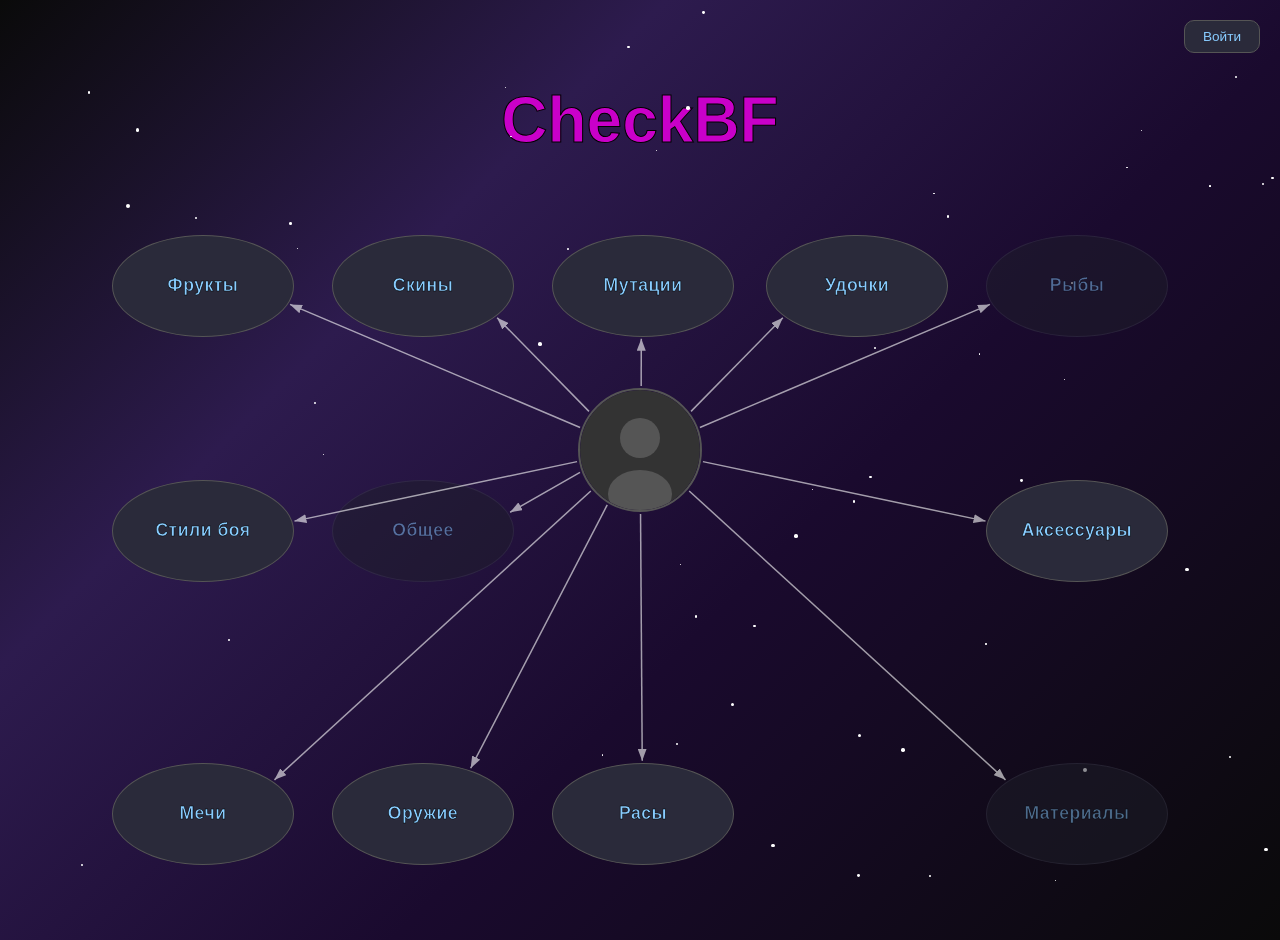
==== index.html @ 0e40923f "main" ====
<!DOCTYPE html>
<html lang="en">
<head>
    <meta charset="UTF-8">
    <meta name="viewport" content="width=device-width, initial-scale=1.0">
    <title>CheckBF</title>
    <script src="lib/firebase-app-compat.js"></script>
    <script src="lib/firebase-auth-compat.js"></script>
    <script src="lib/firebase-firestore-compat.js"></script>
    <script src="js/auth.js"></script>
    <style>
        html, body {
            margin: 0;
            padding: 0;
            box-sizing: border-box;
            overflow: hidden;
        }
        body {
            min-height: 100vh;
            background-color: #1a1a1a;
            background-image: url('assets/background.jpg');
            background-size: cover;
            background-position: center;
            background-repeat: no-repeat;
            color: #c900c9;
            font-family: 'Segoe UI', Arial, sans-serif;
            padding: 40px;
            display: flex;
            flex-direction: column;
            align-items: center;
            transition: background 0.3s;
        }
        body.gradient-bg {
            background: linear-gradient(135deg, #0a0a0a 0%, #2d1b4e 30%, #1a0a2e 60%, #0a0a0a 100%);
        }
        .particles {
            position: fixed;
            top: 0;
            left: 0;
            width: 100vw;
            height: 100vh;
            pointer-events: none;
            z-index: 0;
            overflow: hidden;
        }
        .particle {
            position: absolute;
            width: 3px;
            height: 3px;
            background: #fff;
            border-radius: 50%;
            animation: twinkle ease-in-out infinite;
        }
        @keyframes twinkle {
            0%, 100% { opacity: 0.1; transform: translateY(0); }
            50% { opacity: 0.8; transform: translateY(-20px); }
        }
        h1 {
            font-size: 4rem;
            -webkit-text-stroke: 1px #000;
        }
        .avatar {
            width: 120px;
            height: 120px;
            border-radius: 50%;
            border: 2px solid #555;
            object-fit: cover;
            position: absolute;
            top: 50%;
            left: 50%;
            transform: translate(-50%, -50%);
            z-index: 10;
        }
        .grid {
            position: relative;
            width: 100%;
            max-width: 1100px;
            min-height: 700px;
        }
        .oval {
            position: absolute;
            border-radius: 50%;
            background: #2a2a3a;
            border: 1px solid #555;
            display: flex;
            flex-direction: column;
            align-items: center;
            justify-content: center;
            text-align: center;
            cursor: pointer;
        }
        .oval:hover {
            background: #33334a;
        }
        .oval.dim {
            background: #1f1f2a;
            border-color: #3a3a4a;
            opacity: 0.5;
        }
        .oval.dim:hover {
            background: #252535;
            opacity: 0.7;
        }
        .oval h2 {
            font-size: 1.1rem;
            color: #8cf;
            margin: 0;
            -webkit-text-stroke: 0.5px #000;
            letter-spacing: 0.5px;
        }
        .oval p {
            font-size: 0.8rem;
            color: #999;
            line-height: 1.3;
        }
        .o1 { width: 180px; height: 100px; top: 5%; left: 2%; }
        .o5 { width: 180px; height: 100px; top: 5%; left: 22%; }
        .o10 { width: 180px; height: 100px; top: 5%; left: 42%; }
        .o7 { width: 180px; height: 100px; top: 5%; right: 22%; }
        .o8 { width: 180px; height: 100px; top: 5%; right: 2%; }
        .o4 { width: 180px; height: 100px; top: 40%; left: 2%; }
        .o6 { width: 180px; height: 100px; top: 40%; right: 2%; }
        .o2 { width: 180px; height: 100px; bottom: 5%; left: 2%; }
        .o3 { width: 180px; height: 100px; bottom: 5%; left: 22%; }
        .o9 { width: 180px; height: 100px; bottom: 5%; right: 2%; }
        .o11 { width: 180px; height: 100px; bottom: 5%; left: 42%; }
        .o12 { width: 180px; height: 100px; top: 40%; left: 22%; }
        svg.arrows {
            position: fixed;
            top: 0;
            left: 0;
            width: 100%;
            height: 100%;
            pointer-events: none;
            z-index: 5;
        }
        .auth-bar {
            position: fixed;
            top: 20px;
            right: 20px;
            z-index: 30;
            display: flex;
            align-items: center;
            gap: 10px;
        }
        .auth-bar .user-info {
            display: flex;
            align-items: center;
            gap: 8px;
            background: #2a2a3a;
            border: 1px solid #555;
            border-radius: 10px;
            padding: 6px 14px;
            color: #ccc;
            font-size: 0.8rem;
        }
        .auth-bar .user-info img {
            width: 28px;
            height: 28px;
            border-radius: 50%;
        }
        .auth-bar .user-info .email {
            max-width: 150px;
            overflow: hidden;
            text-overflow: ellipsis;
            white-space: nowrap;
        }
        .auth-bar .logout-btn {
            background: none;
            border: 1px solid #c62828;
            color: #c62828;
            border-radius: 6px;
            padding: 5px 10px;
            cursor: pointer;
            font-size: 0.75rem;
        }
        .auth-bar .logout-btn:hover {
            background: #c62828;
            color: #fff;
        }
        .auth-bar .login-btn {
            background: #2a2a3a;
            border: 1px solid #555;
            border-radius: 10px;
            padding: 8px 18px;
            color: #8cf;
            font-size: 0.85rem;
            cursor: pointer;
        }
        .auth-bar .login-btn:hover {
            background: #33334a;
            border-color: #8cf;
        }
        .auth-overlay {
            display: none;
            position: fixed;
            top: 0; left: 0; right: 0; bottom: 0;
            background: rgba(0,0,0,0.7);
            z-index: 50;
            justify-content: center;
            align-items: center;
        }
        .auth-overlay.active {
            display: flex;
        }
        .auth-modal {
            background: #1e1e2e;
            border: 1px solid #555;
            border-radius: 16px;
            padding: 30px;
            width: 340px;
            text-align: center;
        }
        .auth-modal h2 {
            color: #8cf;
            margin: 0 0 20px;
            font-size: 1.3rem;
        }
        .auth-modal input {
            width: 100%;
            padding: 10px 14px;
            margin-bottom: 12px;
            border: 1px solid #555;
            border-radius: 8px;
            background: #2a2a3a;
            color: #fff;
            font-size: 0.9rem;
            box-sizing: border-box;
        }
        .auth-modal input:focus {
            outline: none;
            border-color: #8cf;
        }
        .auth-modal .auth-submit {
            width: 100%;
            padding: 10px;
            border: none;
            border-radius: 8px;
            background: #5c6bc0;
            color: #fff;
            font-size: 0.9rem;
            cursor: pointer;
            margin-bottom: 10px;
        }
        .auth-modal .auth-submit:hover {
            background: #7986cb;
        }
        .auth-modal .google-btn {
            width: 100%;
            padding: 10px;
            border: 1px solid #555;
            border-radius: 8px;
            background: #2a2a3a;
            color: #ccc;
            font-size: 0.9rem;
            cursor: pointer;
            margin-bottom: 12px;
        }
        .auth-modal .google-btn:hover {
            background: #33334a;
            border-color: #8cf;
        }
        .auth-modal .switch-link {
            color: #8cf;
            cursor: pointer;
            font-size: 0.8rem;
        }
        .auth-modal .error-msg {
            color: #c62828;
            font-size: 0.8rem;
            margin-bottom: 10px;
            min-height: 1.2em;
        }
        .sync-indicator {
            display: none;
            position: fixed;
            bottom: 20px;
            right: 20px;
            background: #2a2a3a;
            border: 1px solid #43a047;
            border-radius: 10px;
            padding: 8px 14px;
            color: #43a047;
            font-size: 0.75rem;
            z-index: 30;
            transition: opacity 0.3s;
        }
        .sync-indicator.active {
            display: block;
        }

    </style>
</head>
<body class="gradient-bg">
    <div class="particles" id="particles"></div>
    <div class="auth-bar" id="authBar">
        <button class="login-btn" id="loginBtn" onclick="openAuthModal()">Войти</button>
    </div>
    <div class="auth-overlay" id="authOverlay">
        <div class="auth-modal">
            <h2 id="authTitle">Вход</h2>
            <div class="error-msg" id="authError"></div>
            <input type="email" id="authEmail" placeholder="Email" autocomplete="off">
            <input type="password" id="authPass" placeholder="Пароль" autocomplete="new-password">
            <button class="auth-submit" id="authSubmit" onclick="handleAuth()">Войти</button>
            <button class="google-btn" onclick="handleGoogleAuth()">Войти через Google</button>
            <span class="switch-link" id="authSwitch" onclick="toggleAuthMode()">Нет аккаунта? Регистрация</span>
            <br><br>
            <span class="switch-link" onclick="closeAuthModal()">Позже</span>
        </div>
    </div>
    <div class="sync-indicator" id="syncIndicator">Синхронизация...</div>
    <svg class="arrows" id="arrows"></svg>
    <img class="avatar" id="avatar" src="data:image/svg+xml,%3Csvg xmlns='http://www.w3.org/2000/svg' viewBox='0 0 150 150'%3E%3Crect fill='%23333' width='150' height='150' rx='75'/%3E%3Ccircle fill='%23555' cx='75' cy='60' r='25'/%3E%3Cellipse fill='%23555' cx='75' cy='130' rx='40' ry='30'/%3E%3C/svg%3E" alt="Avatar">
    <h1>CheckBF</h1>
    <div class="grid">
        <div class="oval o1" onclick="location.href='fruit.html'">
            <h2>Фрукты</h2>
        </div>
        <div class="oval o5" onclick="location.href='skins.html'">
            <h2>Скины</h2>
        </div>
        <div class="oval o10" onclick="location.href='mutations.html'">
            <h2>Мутации</h2>
        </div>
        <div class="oval o7" onclick="location.href='rods.html'">
            <h2>Удочки</h2>
        </div>
        <div class="oval o8 dim">
            <h2>Рыбы</h2>
        </div>
        <div class="oval o4" onclick="location.href='fightingstyles.html'">
            <h2>Стили боя</h2>
        </div>
        <div class="oval o6" onclick="location.href='accessories.html'">
            <h2>Аксессуары</h2>
        </div>
        <div class="oval o2" onclick="location.href='swords.html'">
            <h2>Мечи</h2>
        </div>
        <div class="oval o3" onclick="location.href='guns.html'">
            <h2>Оружие</h2>
        </div>
        <div class="oval o9 dim">
            <h2>Материалы</h2>
        </div>
        <div class="oval o11" onclick="location.href='races.html'">
            <h2>Расы</h2>
        </div>
        <div class="oval o12 dim">
            <h2>Общее</h2>
        </div>
    </div>
    <script>
        function drawArrows() {
            var svg = document.getElementById('arrows');
            var avatar = document.getElementById('avatar');
            var avRect = avatar.getBoundingClientRect();
            var cx = avRect.left + avRect.width / 2;
            var cy = avRect.top + avRect.height / 2;

            var o1 = document.querySelector('.o1');
            var o2 = document.querySelector('.o2');
            var o3 = document.querySelector('.o3');
            var o4 = document.querySelector('.o4');
            var o5 = document.querySelector('.o5');
            var o6 = document.querySelector('.o6');
            var o7 = document.querySelector('.o7');
            var o8 = document.querySelector('.o8');
            var o9 = document.querySelector('.o9');
            var o10 = document.querySelector('.o10');
            var o11 = document.querySelector('.o11');
            var o12 = document.querySelector('.o12');
            var r1 = o1.getBoundingClientRect();
            var r2 = o2.getBoundingClientRect();
            var r3 = o3.getBoundingClientRect();
            var r4 = o4.getBoundingClientRect();
            var r5 = o5.getBoundingClientRect();
            var r6 = o6.getBoundingClientRect();
            var r7 = o7.getBoundingClientRect();
            var r8 = o8.getBoundingClientRect();
            var r9 = o9.getBoundingClientRect();
            var r10 = o10.getBoundingClientRect();
            var r11 = o11.getBoundingClientRect();
            var r12 = o12.getBoundingClientRect();

            var lines = '';
            var defs = '<defs><marker id="ah" markerWidth="8" markerHeight="6" refX="8" refY="3" orient="auto"><polygon points="0 0, 8 3, 0 6" fill="#fff"/></marker></defs>';

            function arrowFromTo(x1, y1, x2, y2, el1, el2, width, opacity) {
                var dx = x2 - x1;
                var dy = y2 - y1;
                var len = Math.sqrt(dx * dx + dy * dy);
                if (len === 0) return;
                var ux = dx / len;
                var uy = dy / len;
                var sx = x1 + ux * (el1.width / 2 + 2);
                var sy = y1 + uy * (el1.height / 2 + 2);
                var ex = x2 - ux * (el2.width / 2 + 2);
                var ey = y2 - uy * (el2.height / 2 + 2);
                lines += '<line x1="' + sx + '" y1="' + sy + '" x2="' + ex + '" y2="' + ey + '" stroke="#fff" stroke-width="' + (width || 1.5) + '" marker-end="url(#ah)" opacity="' + (opacity || 0.6) + '"/>';
            }

            [r1, r2, r3, r4, r5, r6, r7, r8, r9, r10, r11, r12].forEach(function(r) {
                arrowFromTo(cx, cy, r.left + r.width / 2, r.top + r.height / 2, {width: avRect.width, height: avRect.height}, {width: r.width, height: r.height});
            });

            svg.innerHTML = defs + lines;
        }
        drawArrows();
        window.addEventListener('resize', drawArrows);

        function createParticles() {
            var container = document.getElementById('particles');
            container.innerHTML = '';
            for (var i = 0; i < 60; i++) {
                var p = document.createElement('div');
                p.className = 'particle';
                p.style.left = Math.random() * 100 + '%';
                p.style.top = Math.random() * 100 + '%';
                p.style.animationDuration = (Math.random() * 4 + 3) + 's';
                p.style.animationDelay = (Math.random() * 3) + 's';
                var size = Math.random() * 3 + 1;
                p.style.width = size + 'px';
                p.style.height = size + 'px';
                container.appendChild(p);
            }
        }
        createParticles();

        window.openAuthModal = function() {
            document.getElementById('authOverlay').classList.add('active');
        };
        window.closeAuthModal = function() {
            document.getElementById('authOverlay').classList.remove('active');
            document.getElementById('authError').textContent = '';
        };

        var ROBLOX_PROFILES = {
            'mirozvorec42@gmail.com': 2630155094,
            'alex.i.08@mail.ru': 3910707676
        };
        var DEFAULT_AVATAR = "data:image/svg+xml,%3Csvg xmlns='http://www.w3.org/2000/svg' viewBox='0 0 150 150'%3E%3Crect fill='%23333' width='150' height='150' rx='75'/%3E%3Ccircle fill='%23555' cx='75' cy='60' r='25'/%3E%3Cellipse fill='%23555' cx='75' cy='130' rx='40' ry='30'/%3E%3C/svg%3E";

        async function fetchAvatarByUserId(userId) {
            try {
                var proxyUrl = 'https://corsproxy.io/?' + encodeURIComponent('https://thumbnails.roblox.com/v1/users/avatar-headshot?userIds=' + userId + '&size=150x150&format=Png&isCircular=false&isPlaceholder=false');
                var thumb = await fetch(proxyUrl);
                var tjson = await thumb.json();
                if (tjson.data && tjson.data[0] && tjson.data[0].imageUrl) {
                    return tjson.data[0].imageUrl;
                }
            } catch(e) { console.error('Avatar fetch error:', e); }
            return '';
        }

        async function loadRobloxProfile(email) {
            var avatar = document.getElementById('avatar');
            var userId = ROBLOX_PROFILES[email];
            var avatarUrl = DEFAULT_AVATAR;
            if (userId) {
                var freshAvatar = await fetchAvatarByUserId(userId);
                avatarUrl = freshAvatar ? freshAvatar + '&t=' + Date.now() : DEFAULT_AVATAR;
            }
            avatar.src = avatarUrl;
            var barImg = document.querySelector('.auth-bar .user-info img');
            if (barImg) barImg.src = avatarUrl;
        }
    </script>
    <script>
        var firebaseConfig = {
            apiKey: "AIzaSyC10fTA0O6vpghuEanI52Yiyrtlkpmd8Nc",
            authDomain: "checkbf-d1a2d.firebaseapp.com",
            projectId: "checkbf-d1a2d",
            storageBucket: "checkbf-d1a2d.firebasestorage.app",
            messagingSenderId: "79682535947",
            appId: "1:79682535947:web:714e3f81408d7a0d0dbd0e"
        };
        firebase.initializeApp(firebaseConfig);
        var auth = firebase.auth();
        var db = firebase.firestore();
        var googleProvider = new firebase.auth.GoogleAuthProvider();

        var isRegisterMode = false;

        window.toggleAuthMode = function() {
            isRegisterMode = !isRegisterMode;
            document.getElementById('authTitle').textContent = isRegisterMode ? 'Регистрация' : 'Вход';
            document.getElementById('authSubmit').textContent = isRegisterMode ? 'Зарегистрироваться' : 'Войти';
            document.getElementById('authSwitch').textContent = isRegisterMode ? 'Уже есть аккаунт? Войти' : 'Нет аккаунта? Регистрация';
            document.getElementById('authError').textContent = '';
        };

        window.handleAuth = function() {
            var email = document.getElementById('authEmail').value.trim();
            var pass = document.getElementById('authPass').value;
            var errEl = document.getElementById('authError');
            errEl.textContent = '';
            if (!email || !pass) { errEl.textContent = 'Заполните все поля'; return; }
            if (email === 'test' && pass === 'test') {
                window.checkbfAuth.enterTestMode();
                document.getElementById('authOverlay').classList.remove('active');
                return;
            }
            var method = isRegisterMode
                ? auth.createUserWithEmailAndPassword(email, pass)
                : auth.signInWithEmailAndPassword(email, pass);
            method.then(function() {
                document.getElementById('authOverlay').classList.remove('active');
            }).catch(function(e) {
                var msg = e.code === 'auth/email-already-in-use' ? 'Email уже зарегистрирован' :
                          e.code === 'auth/wrong-password' ? 'Неверный пароль' :
                          e.code === 'auth/user-not-found' ? 'Пользователь не найден' :
                          e.code === 'auth/weak-password' ? 'Пароль минимум 6 символов' :
                          e.code === 'auth/invalid-email' ? 'Некорректный email' :
                          'Ошибка: ' + e.message;
                errEl.textContent = msg;
            });
        };

        window.handleGoogleAuth = function() {
            auth.signInWithPopup(googleProvider).then(function() {
                document.getElementById('authOverlay').classList.remove('active');
            }).catch(function(e) {
                document.getElementById('authError').textContent = 'Ошибка Google: ' + e.message;
            });
        };

        auth.getRedirectResult().then(function(result) {
            if (result && result.user) {
                document.getElementById('authOverlay').classList.remove('active');
            }
        }).catch(function(e) {
            if (e.code && e.code !== 'auth/no-redirect-result') {
                var errEl = document.getElementById('authError');
                if (errEl) errEl.textContent = 'Ошибка: ' + e.message;
            }
        });

        function updateAuthBar(user) {
            var bar = document.getElementById('authBar');
            if (user) {
                var photo = user.photoURL || '';
                bar.innerHTML = '<div class="user-info"><img src="' + photo + '" alt=""><span class="email">' + (user.email || 'Google') + '</span></div>' +
                    '<button class="logout-btn" onclick="doLogout()">Выйти</button>';
            } else {
                bar.innerHTML = '<button class="login-btn" onclick="openAuthModal()">Войти</button>';
            }
        }

        function doLogout() {
            if (window.checkbfAuth && window.checkbfAuth.testMode) {
                window.checkbfAuth.logout().then(function() {
                    updateAuthBar(null);
                    document.getElementById('avatar').src = DEFAULT_AVATAR;
                });
            } else {
                auth.signOut();
            }
        }

        auth.onAuthStateChanged(function(user) {
            if (window.checkbfAuth && window.checkbfAuth.testMode) return;
            updateAuthBar(user);
            if (user) {
                loadRobloxProfile(user.email);
            } else {
                document.getElementById('avatar').src = DEFAULT_AVATAR;
            }
        });

        window.checkbfAuth.onAuthChange(function(user) {
            if (!window.checkbfAuth.testMode) return;
            updateAuthBar(user);
            if (user) {
                loadRobloxProfile(user.email);
            } else {
                document.getElementById('avatar').src = DEFAULT_AVATAR;
            }
        });

        if (window.checkbfAuth.testMode) {
            updateAuthBar(window.checkbfAuth.user);
            loadRobloxProfile(window.checkbfAuth.user.email);
        }
    </script>
</body>
</html>
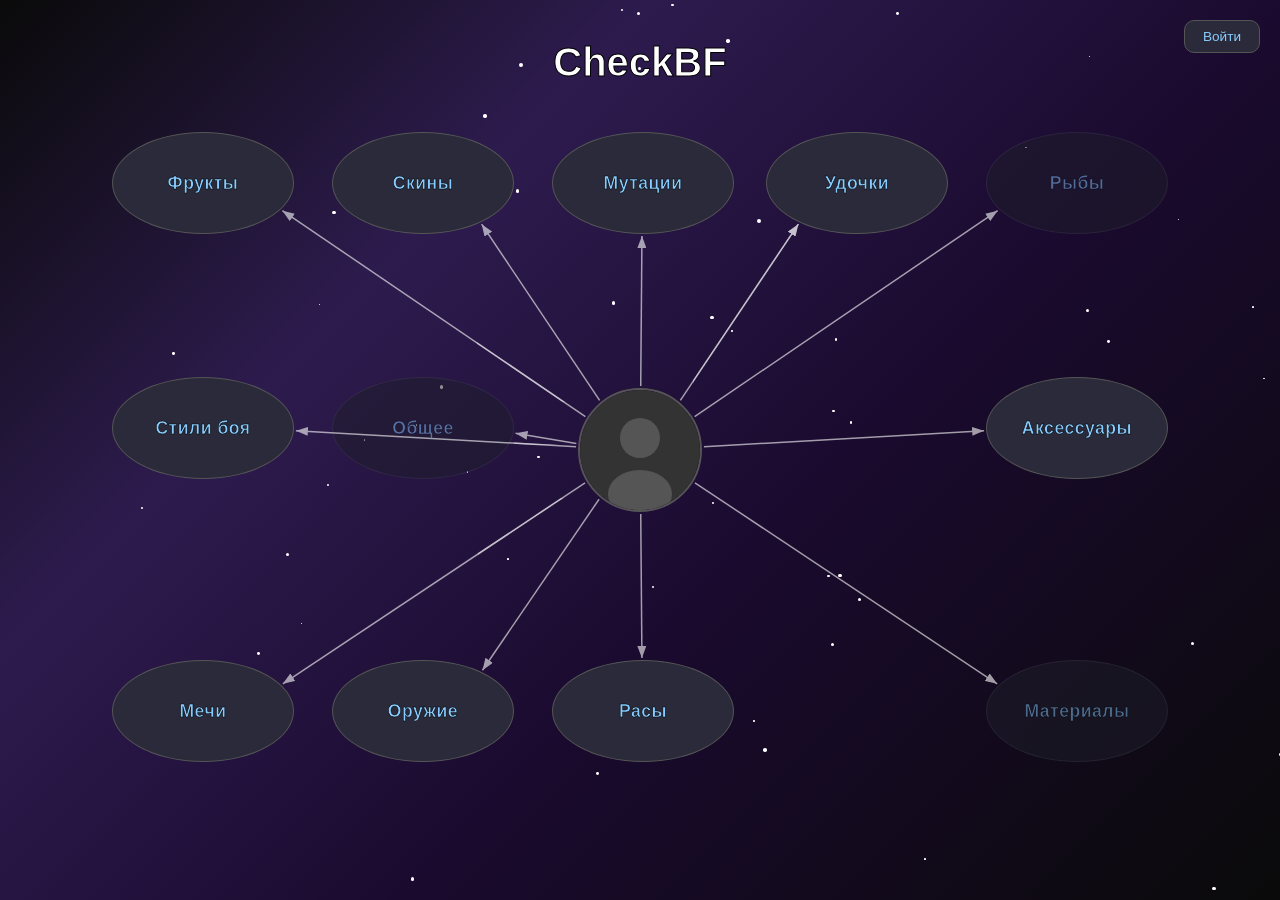
==== commit 91413a48: "main" ====
--- a/index.html
+++ b/index.html
@@ -56,8 +56,11 @@
             50% { opacity: 0.8; transform: translateY(-20px); }
         }
         h1 {
-            font-size: 4rem;
+            font-size: 2.5rem;
+            margin: 0 0 12px 0;
+            color: #fff;
             -webkit-text-stroke: 1px #000;
+            text-align: center;
         }
         .avatar {
             width: 120px;
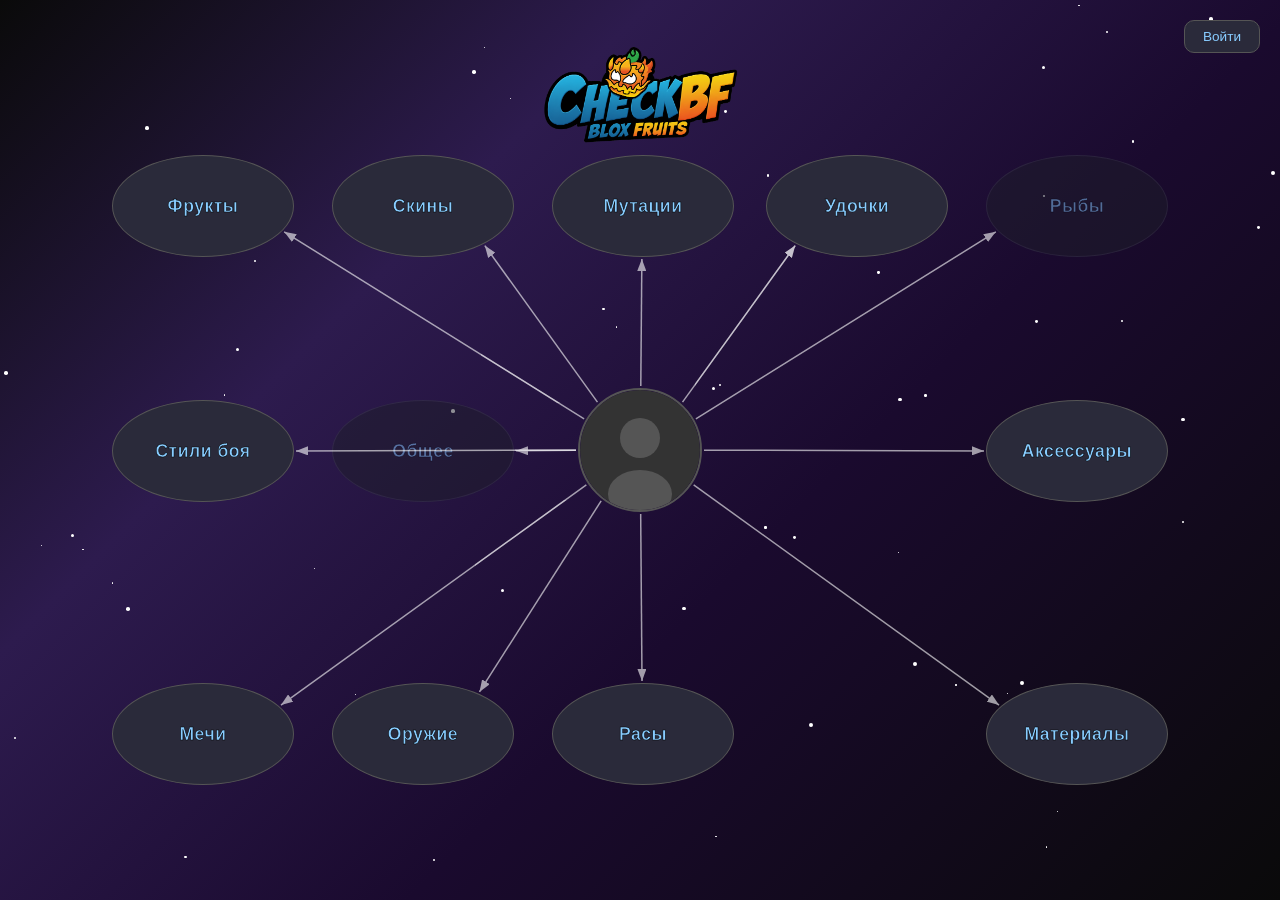
==== commit 08725dd3: "main" ====
--- a/index.html
+++ b/index.html
@@ -55,12 +55,14 @@
             0%, 100% { opacity: 0.1; transform: translateY(0); }
             50% { opacity: 0.8; transform: translateY(-20px); }
         }
-        h1 {
-            font-size: 2.5rem;
-            margin: 0 0 12px 0;
-            color: #fff;
-            -webkit-text-stroke: 1px #000;
-            text-align: center;
+        .logo {
+            position: fixed;
+            top: 20px;
+            left: 50%;
+            transform: translateX(-50%);
+            width: 200px;
+            z-index: 15;
+            pointer-events: none;
         }
         .avatar {
             width: 120px;
@@ -79,6 +81,7 @@
             width: 100%;
             max-width: 1100px;
             min-height: 700px;
+            margin-top: 80px;
         }
         .oval {
             position: absolute;
@@ -315,7 +318,7 @@
     <div class="sync-indicator" id="syncIndicator">Синхронизация...</div>
     <svg class="arrows" id="arrows"></svg>
     <img class="avatar" id="avatar" src="data:image/svg+xml,%3Csvg xmlns='http://www.w3.org/2000/svg' viewBox='0 0 150 150'%3E%3Crect fill='%23333' width='150' height='150' rx='75'/%3E%3Ccircle fill='%23555' cx='75' cy='60' r='25'/%3E%3Cellipse fill='%23555' cx='75' cy='130' rx='40' ry='30'/%3E%3C/svg%3E" alt="Avatar">
-    <h1>CheckBF</h1>
+    <img class="logo" src="assets/logo.png" alt="CheckBF">
     <div class="grid">
         <div class="oval o1" onclick="location.href='fruit.html'">
             <h2>Фрукты</h2>
@@ -344,7 +347,7 @@
         <div class="oval o3" onclick="location.href='guns.html'">
             <h2>Оружие</h2>
         </div>
-        <div class="oval o9 dim">
+        <div class="oval o9" onclick="location.href='materials.html'">
             <h2>Материалы</h2>
         </div>
         <div class="oval o11" onclick="location.href='races.html'">
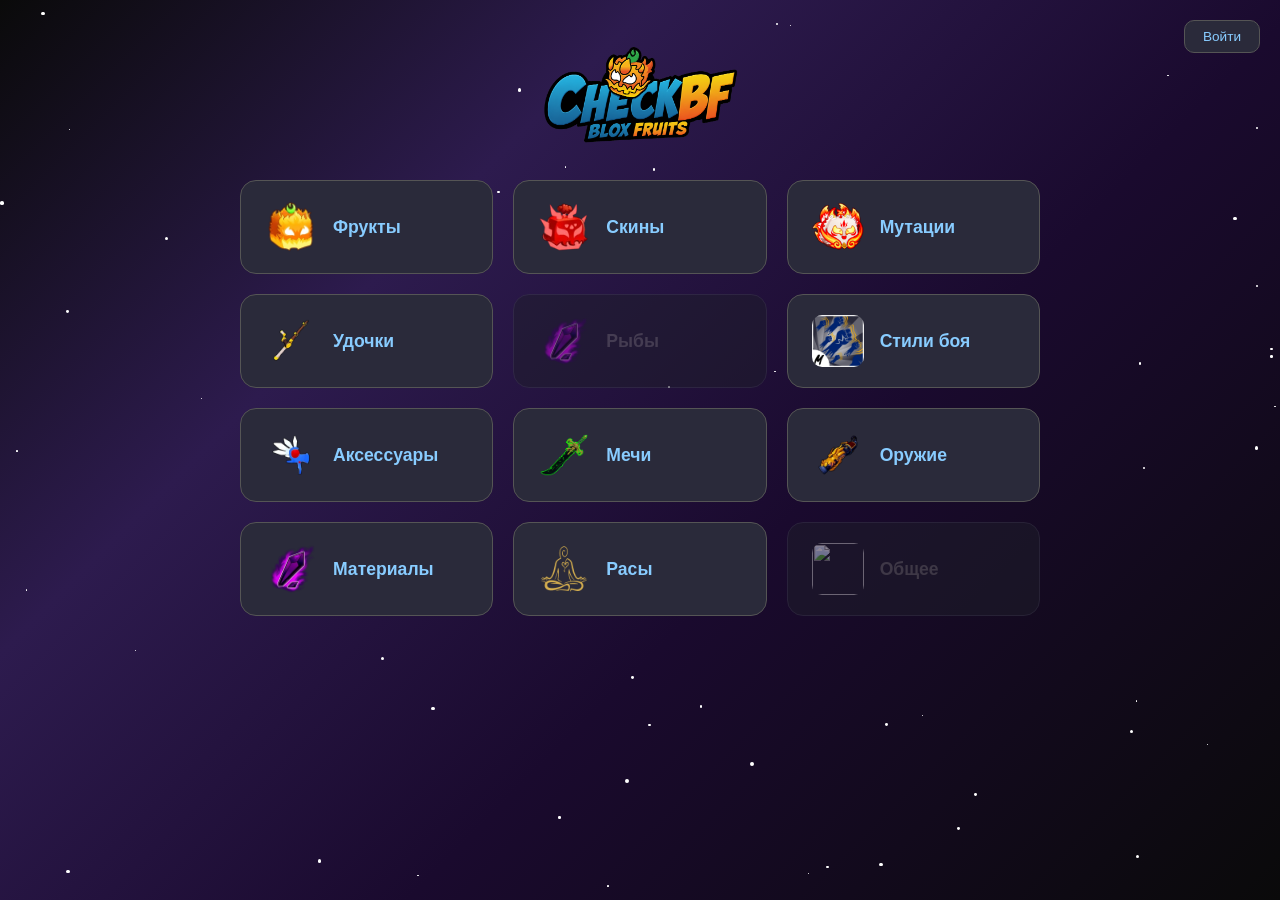
==== commit c71ff67e: "main" ====
--- a/index.html
+++ b/index.html
@@ -64,81 +64,53 @@
             z-index: 15;
             pointer-events: none;
         }
-        .avatar {
-            width: 120px;
-            height: 120px;
-            border-radius: 50%;
-            border: 2px solid #555;
-            object-fit: cover;
-            position: absolute;
-            top: 50%;
-            left: 50%;
-            transform: translate(-50%, -50%);
+        .grid {
+            display: grid;
+            grid-template-columns: repeat(3, 1fr);
+            gap: 20px;
+            width: 100%;
+            max-width: 800px;
+            margin-top: 140px;
             z-index: 10;
         }
-        .grid {
-            position: relative;
-            width: 100%;
-            max-width: 1100px;
-            min-height: 700px;
-            margin-top: 80px;
-        }
-        .oval {
-            position: absolute;
-            border-radius: 50%;
-            background: #2a2a3a;
-            border: 1px solid #555;
+        .menu-btn {
             display: flex;
-            flex-direction: column;
             align-items: center;
-            justify-content: center;
-            text-align: center;
-            cursor: pointer;
-        }
-        .oval:hover {
+            gap: 16px;
+            background: #2a2a3a;
+            border: 1px solid #555;
+            border-radius: 16px;
+            padding: 20px 24px;
+            cursor: pointer;
+            transition: background 0.2s, border-color 0.2s;
+        }
+        .menu-btn:hover {
             background: #33334a;
-        }
-        .oval.dim {
+            border-color: #8cf;
+        }
+        .menu-btn.dim {
             background: #1f1f2a;
             border-color: #3a3a4a;
             opacity: 0.5;
-        }
-        .oval.dim:hover {
-            background: #252535;
-            opacity: 0.7;
-        }
-        .oval h2 {
+            cursor: default;
+        }
+        .menu-btn.dim:hover {
+            background: #1f1f2a;
+            border-color: #3a3a4a;
+        }
+        .menu-btn img {
+            width: 52px;
+            height: 52px;
+            border-radius: 10px;
+            flex-shrink: 0;
+        }
+        .menu-btn span {
             font-size: 1.1rem;
             color: #8cf;
-            margin: 0;
-            -webkit-text-stroke: 0.5px #000;
-            letter-spacing: 0.5px;
-        }
-        .oval p {
-            font-size: 0.8rem;
-            color: #999;
-            line-height: 1.3;
-        }
-        .o1 { width: 180px; height: 100px; top: 5%; left: 2%; }
-        .o5 { width: 180px; height: 100px; top: 5%; left: 22%; }
-        .o10 { width: 180px; height: 100px; top: 5%; left: 42%; }
-        .o7 { width: 180px; height: 100px; top: 5%; right: 22%; }
-        .o8 { width: 180px; height: 100px; top: 5%; right: 2%; }
-        .o4 { width: 180px; height: 100px; top: 40%; left: 2%; }
-        .o6 { width: 180px; height: 100px; top: 40%; right: 2%; }
-        .o2 { width: 180px; height: 100px; bottom: 5%; left: 2%; }
-        .o3 { width: 180px; height: 100px; bottom: 5%; left: 22%; }
-        .o9 { width: 180px; height: 100px; bottom: 5%; right: 2%; }
-        .o11 { width: 180px; height: 100px; bottom: 5%; left: 42%; }
-        .o12 { width: 180px; height: 100px; top: 40%; left: 22%; }
-        svg.arrows {
-            position: fixed;
-            top: 0;
-            left: 0;
-            width: 100%;
-            height: 100%;
-            pointer-events: none;
-            z-index: 5;
+            font-weight: 600;
+        }
+        .menu-btn.dim span {
+            color: #666;
         }
         .auth-bar {
             position: fixed;
@@ -316,106 +288,58 @@
         </div>
     </div>
     <div class="sync-indicator" id="syncIndicator">Синхронизация...</div>
-    <svg class="arrows" id="arrows"></svg>
-    <img class="avatar" id="avatar" src="data:image/svg+xml,%3Csvg xmlns='http://www.w3.org/2000/svg' viewBox='0 0 150 150'%3E%3Crect fill='%23333' width='150' height='150' rx='75'/%3E%3Ccircle fill='%23555' cx='75' cy='60' r='25'/%3E%3Cellipse fill='%23555' cx='75' cy='130' rx='40' ry='30'/%3E%3C/svg%3E" alt="Avatar">
     <img class="logo" src="assets/logo.png" alt="CheckBF">
     <div class="grid">
-        <div class="oval o1" onclick="location.href='fruit.html'">
-            <h2>Фрукты</h2>
-        </div>
-        <div class="oval o5" onclick="location.href='skins.html'">
-            <h2>Скины</h2>
-        </div>
-        <div class="oval o10" onclick="location.href='mutations.html'">
-            <h2>Мутации</h2>
-        </div>
-        <div class="oval o7" onclick="location.href='rods.html'">
-            <h2>Удочки</h2>
-        </div>
-        <div class="oval o8 dim">
-            <h2>Рыбы</h2>
-        </div>
-        <div class="oval o4" onclick="location.href='fightingstyles.html'">
-            <h2>Стили боя</h2>
-        </div>
-        <div class="oval o6" onclick="location.href='accessories.html'">
-            <h2>Аксессуары</h2>
-        </div>
-        <div class="oval o2" onclick="location.href='swords.html'">
-            <h2>Мечи</h2>
-        </div>
-        <div class="oval o3" onclick="location.href='guns.html'">
-            <h2>Оружие</h2>
-        </div>
-        <div class="oval o9" onclick="location.href='materials.html'">
-            <h2>Материалы</h2>
-        </div>
-        <div class="oval o11" onclick="location.href='races.html'">
-            <h2>Расы</h2>
-        </div>
-        <div class="oval o12 dim">
-            <h2>Общее</h2>
+        <div class="menu-btn" onclick="location.href='fruit.html'">
+            <img src="assets/fruits/FlameB.webp" alt="">
+            <span>Фрукты</span>
+        </div>
+        <div class="menu-btn" onclick="location.href='skins.html'">
+            <img src="assets/skins/Red_Lightning_Fruit.webp" alt="">
+            <span>Скины</span>
+        </div>
+        <div class="menu-btn" onclick="location.href='mutations.html'">
+            <img src="assets/mutations/Empyrean_Fruit.webp" alt="">
+            <span>Мутации</span>
+        </div>
+        <div class="menu-btn" onclick="location.href='rods.html'">
+            <img src="assets/rods/GoldRodQ.webp" alt="">
+            <span>Удочки</span>
+        </div>
+        <div class="menu-btn dim">
+            <img src="assets/materials/DarkFragmentA.webp" alt="">
+            <span>Рыбы</span>
+        </div>
+        <div class="menu-btn" onclick="location.href='fightingstyles.html'">
+            <img src="assets/fighting/GodhumanA.webp" alt="">
+            <span>Стили боя</span>
+        </div>
+        <div class="menu-btn" onclick="location.href='accessories.html'">
+            <img src="assets/accessories/ValkyrieHelmetQ.webp" alt="">
+            <span>Аксессуары</span>
+        </div>
+        <div class="menu-btn" onclick="location.href='swords.html'">
+            <img src="assets/swords/Dark_Blade.webp" alt="">
+            <span>Мечи</span>
+        </div>
+        <div class="menu-btn" onclick="location.href='guns.html'">
+            <img src="assets/guns/DragonstormQ.webp" alt="">
+            <span>Оружие</span>
+        </div>
+        <div class="menu-btn" onclick="location.href='materials.html'">
+            <img src="assets/materials/DarkFragmentA.webp" alt="">
+            <span>Материалы</span>
+        </div>
+        <div class="menu-btn" onclick="location.href='races.html'">
+            <img src="assets/races/HumanIcon.webp" alt="">
+            <span>Расы</span>
+        </div>
+        <div class="menu-btn dim">
+            <img src="assets/materials/Stone.webp" alt="">
+            <span>Общее</span>
         </div>
     </div>
     <script>
-        function drawArrows() {
-            var svg = document.getElementById('arrows');
-            var avatar = document.getElementById('avatar');
-            var avRect = avatar.getBoundingClientRect();
-            var cx = avRect.left + avRect.width / 2;
-            var cy = avRect.top + avRect.height / 2;
-
-            var o1 = document.querySelector('.o1');
-            var o2 = document.querySelector('.o2');
-            var o3 = document.querySelector('.o3');
-            var o4 = document.querySelector('.o4');
-            var o5 = document.querySelector('.o5');
-            var o6 = document.querySelector('.o6');
-            var o7 = document.querySelector('.o7');
-            var o8 = document.querySelector('.o8');
-            var o9 = document.querySelector('.o9');
-            var o10 = document.querySelector('.o10');
-            var o11 = document.querySelector('.o11');
-            var o12 = document.querySelector('.o12');
-            var r1 = o1.getBoundingClientRect();
-            var r2 = o2.getBoundingClientRect();
-            var r3 = o3.getBoundingClientRect();
-            var r4 = o4.getBoundingClientRect();
-            var r5 = o5.getBoundingClientRect();
-            var r6 = o6.getBoundingClientRect();
-            var r7 = o7.getBoundingClientRect();
-            var r8 = o8.getBoundingClientRect();
-            var r9 = o9.getBoundingClientRect();
-            var r10 = o10.getBoundingClientRect();
-            var r11 = o11.getBoundingClientRect();
-            var r12 = o12.getBoundingClientRect();
-
-            var lines = '';
-            var defs = '<defs><marker id="ah" markerWidth="8" markerHeight="6" refX="8" refY="3" orient="auto"><polygon points="0 0, 8 3, 0 6" fill="#fff"/></marker></defs>';
-
-            function arrowFromTo(x1, y1, x2, y2, el1, el2, width, opacity) {
-                var dx = x2 - x1;
-                var dy = y2 - y1;
-                var len = Math.sqrt(dx * dx + dy * dy);
-                if (len === 0) return;
-                var ux = dx / len;
-                var uy = dy / len;
-                var sx = x1 + ux * (el1.width / 2 + 2);
-                var sy = y1 + uy * (el1.height / 2 + 2);
-                var ex = x2 - ux * (el2.width / 2 + 2);
-                var ey = y2 - uy * (el2.height / 2 + 2);
-                lines += '<line x1="' + sx + '" y1="' + sy + '" x2="' + ex + '" y2="' + ey + '" stroke="#fff" stroke-width="' + (width || 1.5) + '" marker-end="url(#ah)" opacity="' + (opacity || 0.6) + '"/>';
-            }
-
-            [r1, r2, r3, r4, r5, r6, r7, r8, r9, r10, r11, r12].forEach(function(r) {
-                arrowFromTo(cx, cy, r.left + r.width / 2, r.top + r.height / 2, {width: avRect.width, height: avRect.height}, {width: r.width, height: r.height});
-            });
-
-            svg.innerHTML = defs + lines;
-        }
-        drawArrows();
-        window.addEventListener('resize', drawArrows);
-
         function createParticles() {
             var container = document.getElementById('particles');
             container.innerHTML = '';
@@ -442,36 +366,7 @@
             document.getElementById('authError').textContent = '';
         };
 
-        var ROBLOX_PROFILES = {
-            'mirozvorec42@gmail.com': 2630155094,
-            'alex.i.08@mail.ru': 3910707676
-        };
-        var DEFAULT_AVATAR = "data:image/svg+xml,%3Csvg xmlns='http://www.w3.org/2000/svg' viewBox='0 0 150 150'%3E%3Crect fill='%23333' width='150' height='150' rx='75'/%3E%3Ccircle fill='%23555' cx='75' cy='60' r='25'/%3E%3Cellipse fill='%23555' cx='75' cy='130' rx='40' ry='30'/%3E%3C/svg%3E";
-
-        async function fetchAvatarByUserId(userId) {
-            try {
-                var proxyUrl = 'https://corsproxy.io/?' + encodeURIComponent('https://thumbnails.roblox.com/v1/users/avatar-headshot?userIds=' + userId + '&size=150x150&format=Png&isCircular=false&isPlaceholder=false');
-                var thumb = await fetch(proxyUrl);
-                var tjson = await thumb.json();
-                if (tjson.data && tjson.data[0] && tjson.data[0].imageUrl) {
-                    return tjson.data[0].imageUrl;
-                }
-            } catch(e) { console.error('Avatar fetch error:', e); }
-            return '';
-        }
-
-        async function loadRobloxProfile(email) {
-            var avatar = document.getElementById('avatar');
-            var userId = ROBLOX_PROFILES[email];
-            var avatarUrl = DEFAULT_AVATAR;
-            if (userId) {
-                var freshAvatar = await fetchAvatarByUserId(userId);
-                avatarUrl = freshAvatar ? freshAvatar + '&t=' + Date.now() : DEFAULT_AVATAR;
-            }
-            avatar.src = avatarUrl;
-            var barImg = document.querySelector('.auth-bar .user-info img');
-            if (barImg) barImg.src = avatarUrl;
-        }
+
     </script>
     <script>
         var firebaseConfig = {
@@ -558,7 +453,6 @@
             if (window.checkbfAuth && window.checkbfAuth.testMode) {
                 window.checkbfAuth.logout().then(function() {
                     updateAuthBar(null);
-                    document.getElementById('avatar').src = DEFAULT_AVATAR;
                 });
             } else {
                 auth.signOut();
@@ -568,26 +462,15 @@
         auth.onAuthStateChanged(function(user) {
             if (window.checkbfAuth && window.checkbfAuth.testMode) return;
             updateAuthBar(user);
-            if (user) {
-                loadRobloxProfile(user.email);
-            } else {
-                document.getElementById('avatar').src = DEFAULT_AVATAR;
-            }
         });
 
         window.checkbfAuth.onAuthChange(function(user) {
             if (!window.checkbfAuth.testMode) return;
             updateAuthBar(user);
-            if (user) {
-                loadRobloxProfile(user.email);
-            } else {
-                document.getElementById('avatar').src = DEFAULT_AVATAR;
-            }
         });
 
         if (window.checkbfAuth.testMode) {
             updateAuthBar(window.checkbfAuth.user);
-            loadRobloxProfile(window.checkbfAuth.user.email);
         }
     </script>
 </body>
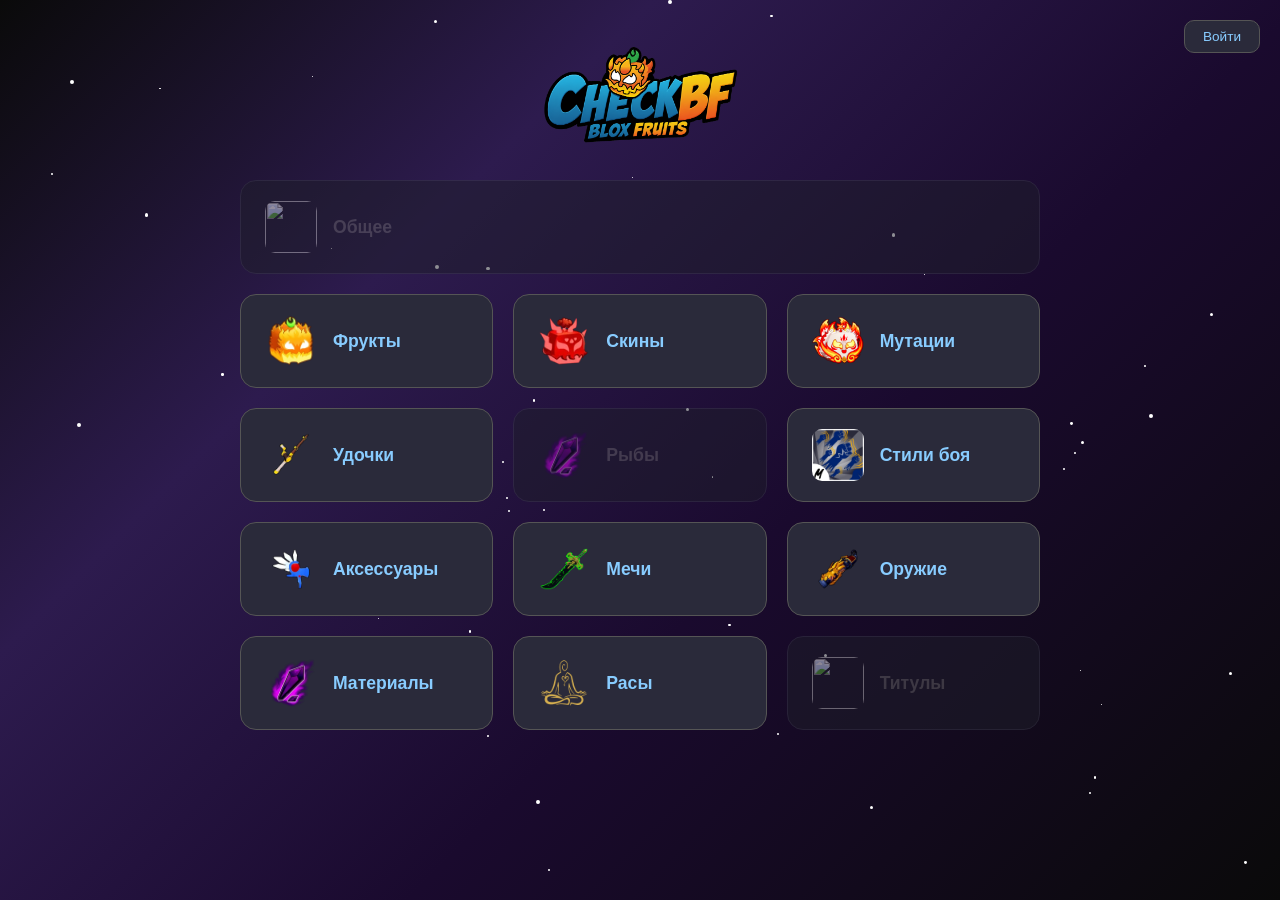
==== commit 2ec75f67: "main" ====
--- a/index.html
+++ b/index.html
@@ -111,6 +111,9 @@
         }
         .menu-btn.dim span {
             color: #666;
+        }
+        .menu-btn.full-width {
+            grid-column: 1 / -1;
         }
         .auth-bar {
             position: fixed;
@@ -290,6 +293,10 @@
     <div class="sync-indicator" id="syncIndicator">Синхронизация...</div>
     <img class="logo" src="assets/logo.png" alt="CheckBF">
     <div class="grid">
+        <div class="menu-btn dim full-width">
+            <img src="assets/materials/Stone.webp" alt="">
+            <span>Общее</span>
+        </div>
         <div class="menu-btn" onclick="location.href='fruit.html'">
             <img src="assets/fruits/FlameB.webp" alt="">
             <span>Фрукты</span>
@@ -336,7 +343,7 @@
         </div>
         <div class="menu-btn dim">
             <img src="assets/materials/Stone.webp" alt="">
-            <span>Общее</span>
+            <span>Титулы</span>
         </div>
     </div>
     <script>
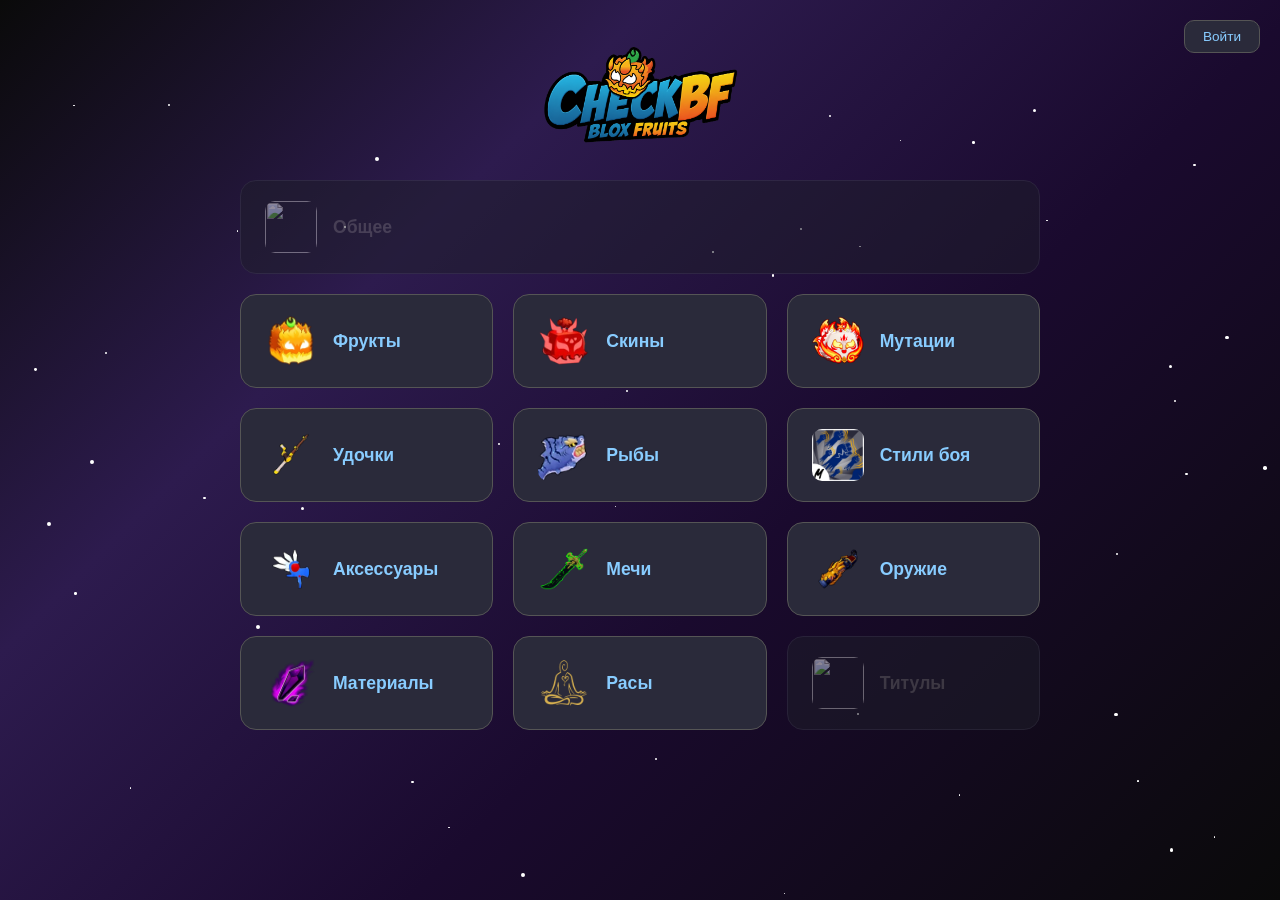
==== commit 2ae64300: "main" ====
--- a/index.html
+++ b/index.html
@@ -313,8 +313,8 @@
             <img src="assets/rods/GoldRodQ.webp" alt="">
             <span>Удочки</span>
         </div>
-        <div class="menu-btn dim">
-            <img src="assets/materials/DarkFragmentA.webp" alt="">
+        <div class="menu-btn" onclick="location.href='fishes.html'">
+            <img src="assets/fishes/Terrorfish.webp" alt="">
             <span>Рыбы</span>
         </div>
         <div class="menu-btn" onclick="location.href='fightingstyles.html'">
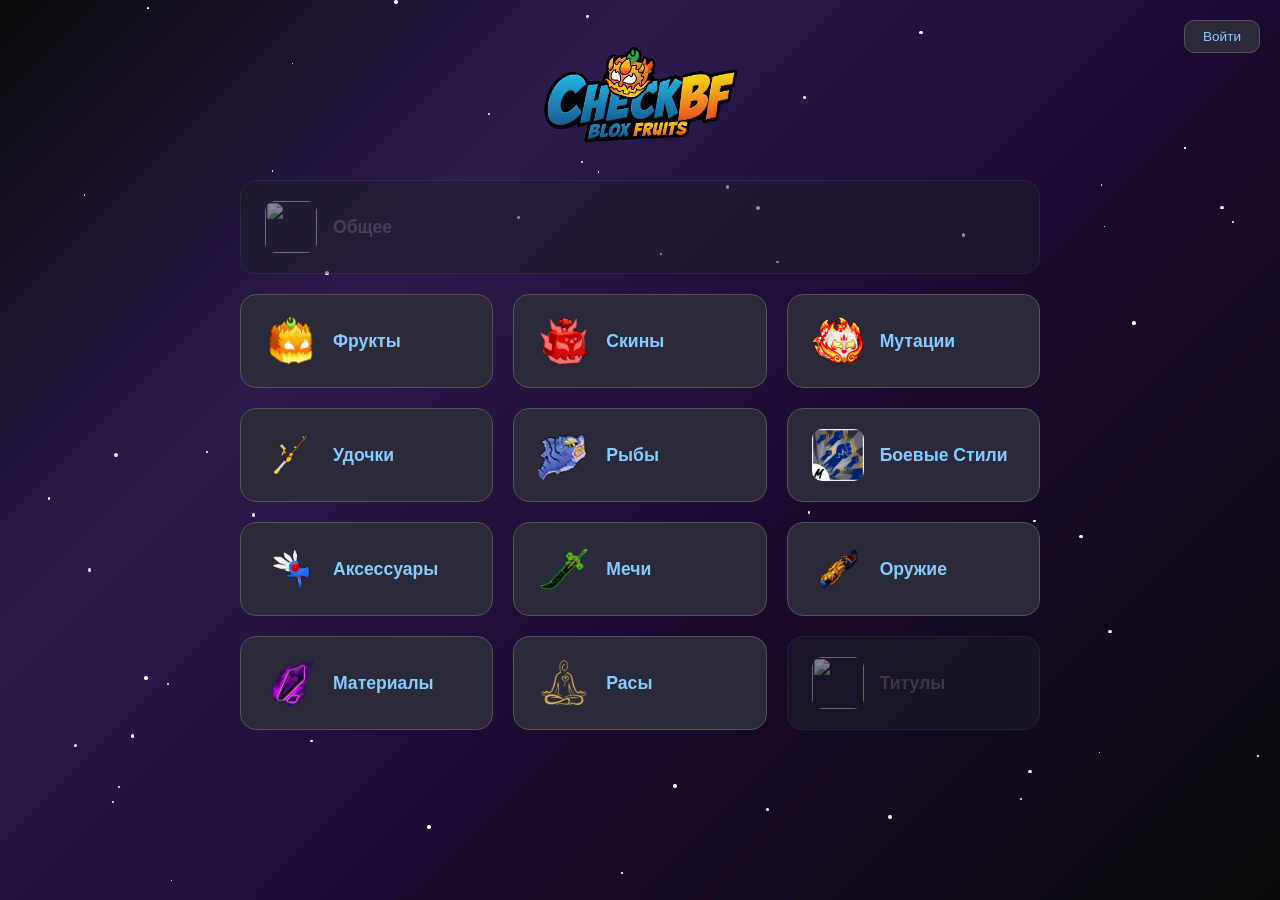
==== commit 8d752ba0: "main" ====
--- a/index.html
+++ b/index.html
@@ -319,7 +319,7 @@
         </div>
         <div class="menu-btn" onclick="location.href='fightingstyles.html'">
             <img src="assets/fighting/GodhumanA.webp" alt="">
-            <span>Стили боя</span>
+            <span>Боевые Стили</span>
         </div>
         <div class="menu-btn" onclick="location.href='accessories.html'">
             <img src="assets/accessories/ValkyrieHelmetQ.webp" alt="">
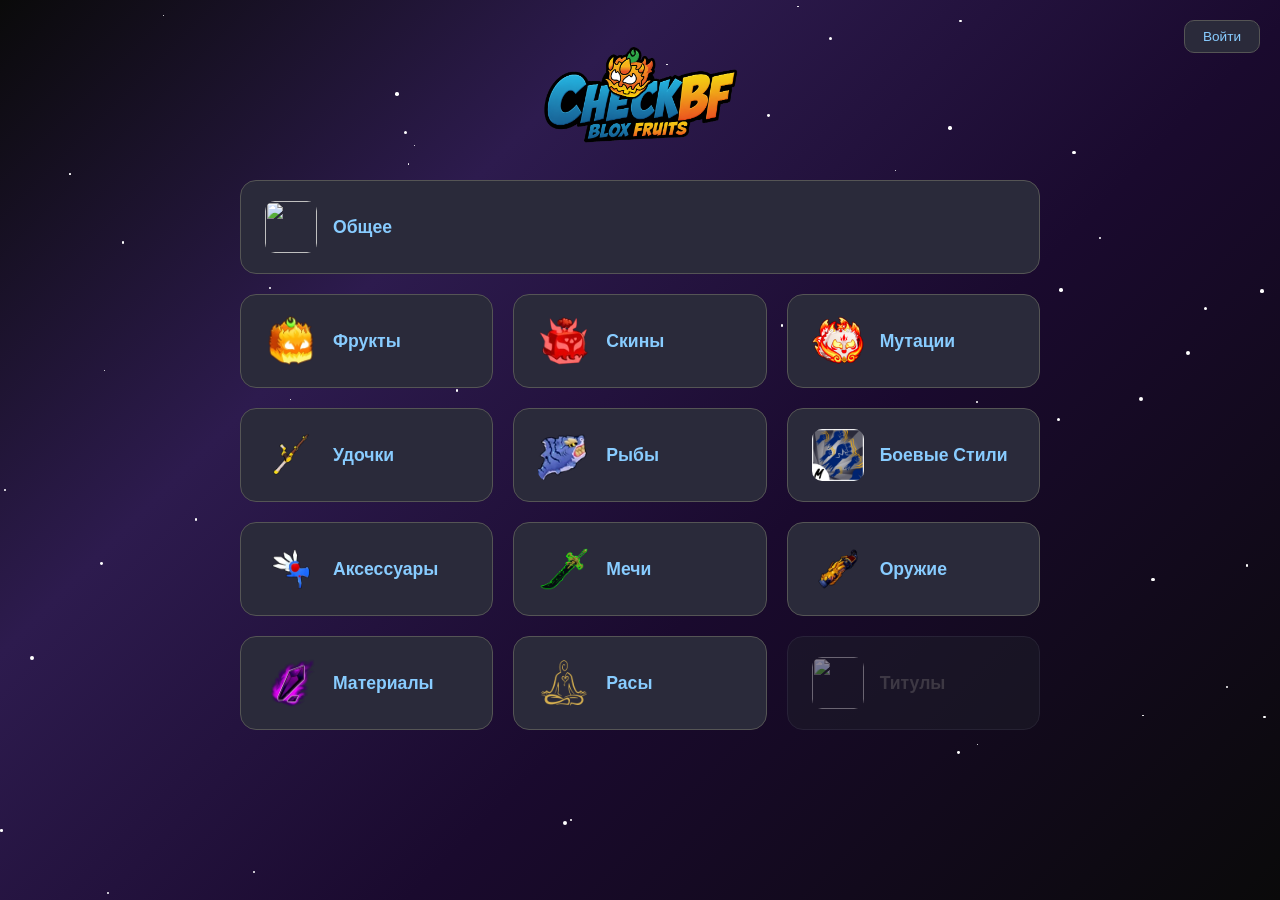
==== commit 0febf5ce: "main" ====
--- a/index.html
+++ b/index.html
@@ -293,7 +293,7 @@
     <div class="sync-indicator" id="syncIndicator">Синхронизация...</div>
     <img class="logo" src="assets/logo.png" alt="CheckBF">
     <div class="grid">
-        <div class="menu-btn dim full-width">
+        <div class="menu-btn full-width" onclick="location.href='general.html'">
             <img src="assets/materials/Stone.webp" alt="">
             <span>Общее</span>
         </div>
